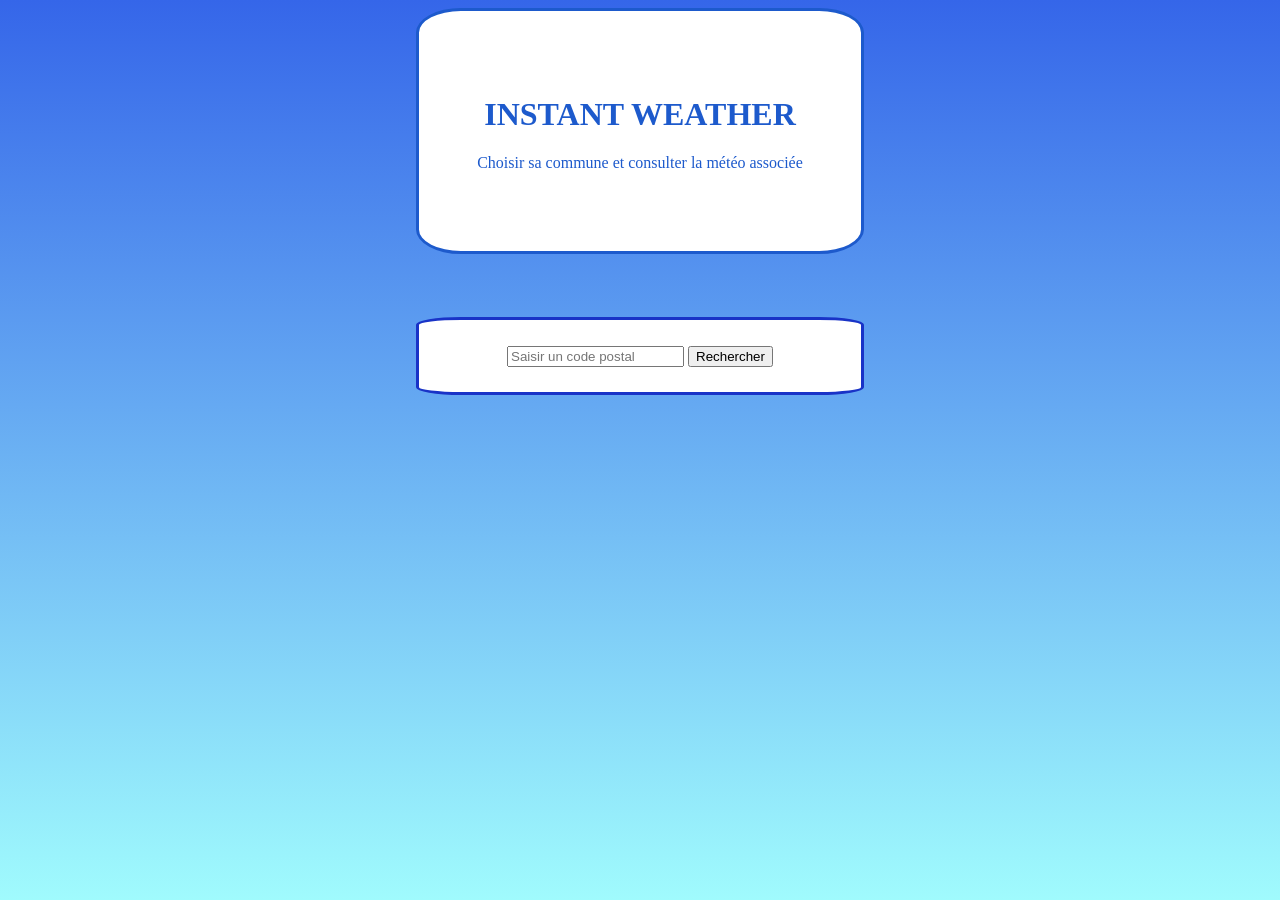
==== Projet.html @ e6940c9c "first commit" ====
<!DOCTYPE html>
<html lang="fr">
    <head>
        <link rel="stylesheet" href="Projet.css">
        <script defer src="Projet.js"></script>
    </head>
    
    <body>
        <header>
            <h1> INSTANT WEATHER</h1>
            <p> Choisir sa commune et consulter la météo associée </p>
        </header>

        <main>
            <section>
                <form>
                    <input type="text" id="inputCode" placeholder="Saisir un code postal"> 
                    <button id="codeP">Rechercher</button>
                </form>
            </section>

        </main>
    </body>
</html>
---- Projet.css ----
header {
    padding-top: 5%;
    padding-bottom: 5%;
    margin: auto;
    background-color: rgb(255, 255, 255);
    color: rgb(29, 90, 204);
    text-align: center;
    width: 35%;
    border-radius: 10%;
    border : solid;
    align-items: center;  /*centre elt dans le header*/
    margin-bottom: 5%;
    background-color: #ffffff; 

}

main {
    padding-top: 2%;
    padding-bottom: 2%;
    margin: auto;
    background-color: rgb(255, 255, 255);
    color: rgb(29, 90, 204);
    text-align: center;
    width: 35%;
    border-radius: 10%;
    border : solid;
    border-color: rgb(25, 51, 199);
}

html {
    height: 100%;
    background-color: #3566e9;
    background-image: linear-gradient(180deg, #3566e9 0%, #a0fbfd 100%);

}
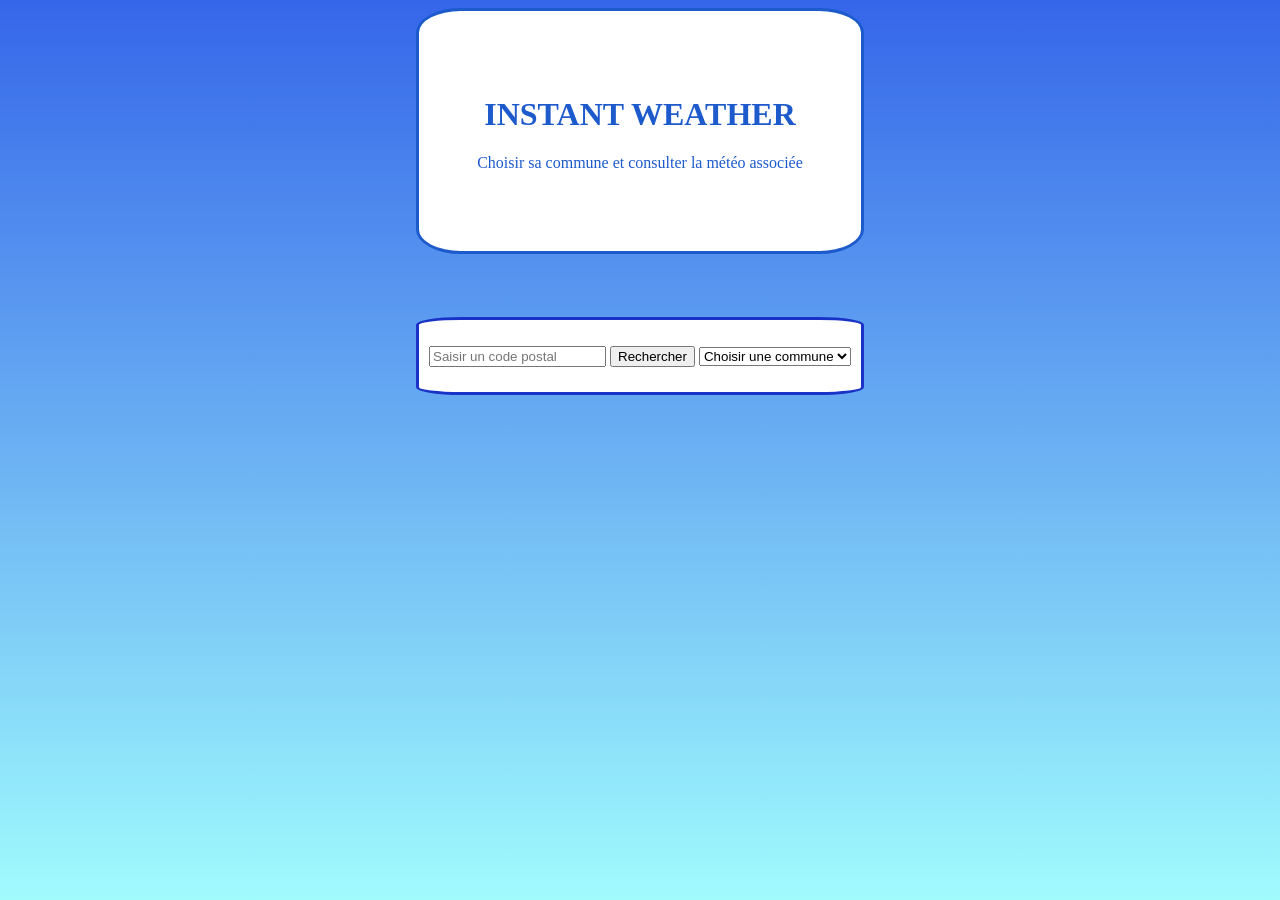
==== commit 34a99dc7: "ajout js" ====
--- a/Projet.html
+++ b/Projet.html
@@ -16,6 +16,10 @@
                 <form>
                     <input type="text" id="inputCode" placeholder="Saisir un code postal"> 
                     <button id="codeP">Rechercher</button>
+                    <select id="selectCommune">
+                    <option value="">Choisir une commune</option>
+                    </select>
+                      
                 </form>
             </section>
 
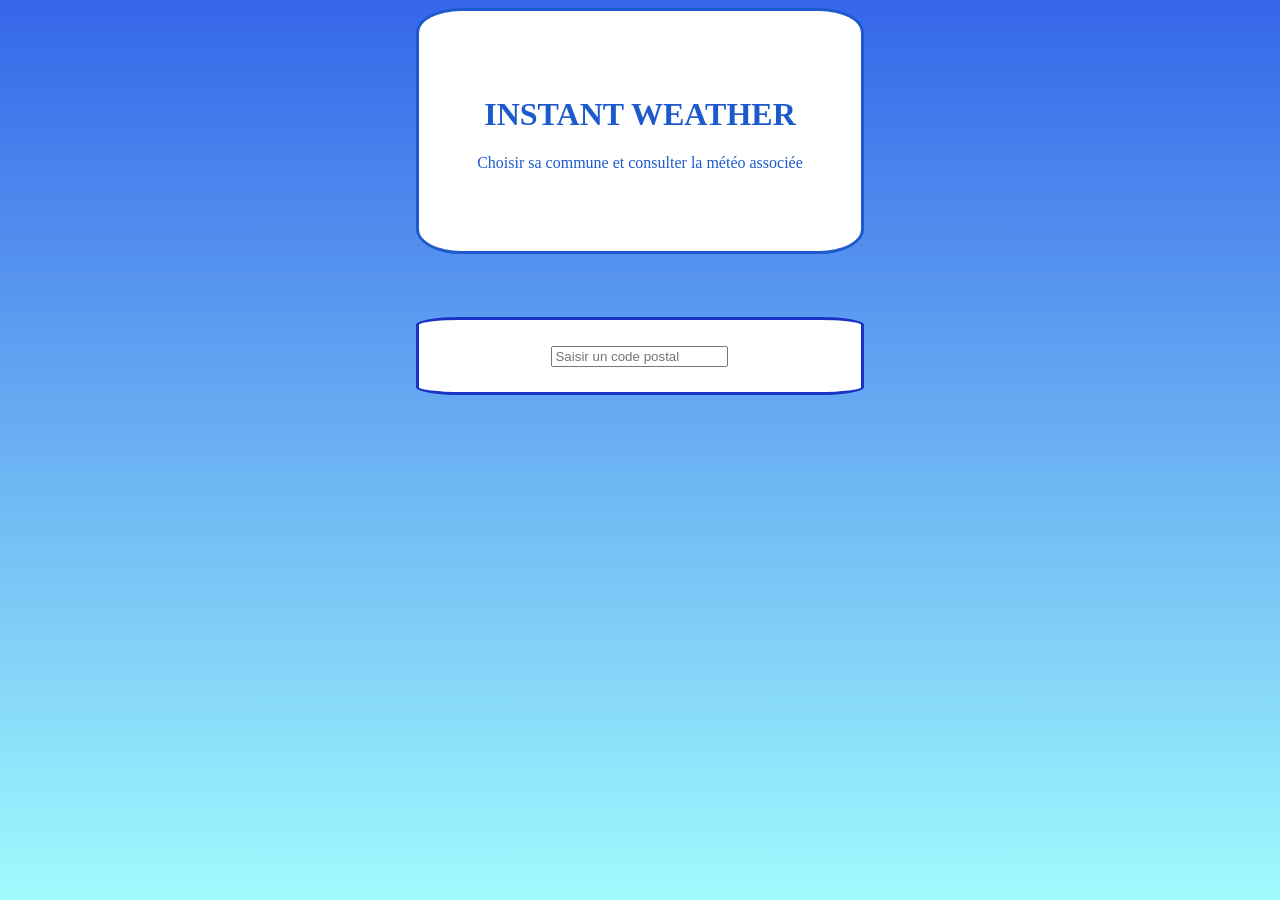
==== commit 202155ad: "tout fonctionne" ====
--- a/Projet.html
+++ b/Projet.html
@@ -1,29 +1,36 @@
 <!DOCTYPE html>
 <html lang="fr">
-    <head>
-        <link rel="stylesheet" href="Projet.css">
-        <script defer src="Projet.js"></script>
-    </head>
-    
-    <body>
-        <header>
-            <h1> INSTANT WEATHER</h1>
-            <p> Choisir sa commune et consulter la météo associée </p>
-        </header>
+  <head>
+    <meta charset="UTF-8" />
+    <meta name="viewport" content="width=device-width, initial-scale=1.0" />
+    <title>Instant Weather</title>
+    <link rel="stylesheet" href="Projet.css" />
+    <script defer src="Projet.js"></script>
+  </head>
 
-        <main>
-            <section>
-                <form>
-                    <input type="text" id="inputCode" placeholder="Saisir un code postal"> 
-                    <button id="codeP">Rechercher</button>
-                    <select id="selectCommune">
-                    <option value="">Choisir une commune</option>
-                    </select>
-                      
-                </form>
-            </section>
+  <body>
+    <header>
+      <h1>INSTANT WEATHER</h1>
+      <p>Choisir sa commune et consulter la météo associée</p>
+    </header>
 
-        </main>
-    </body>
+    <main>
+      <section>
+        <form>
+          <!-- ID changé ici pour correspondre au JS -->
+          <input type="text" id="code-postal" placeholder="Saisir un code postal" />
+
+          <!-- Select ajouté pour les communes -->
+          <select id="communeSelect" style="display: none;"></select>
+
+          <!-- Bouton pour valider la commune sélectionnée -->
+          <button type="button" id="validationButton" style="display: none;">Valider</button>
+        </form>
+
+      </section>
+
+      <!-- Zone d'affichage de la météo -->
+      <section id="meteoResultats"></section>
+    </main>
+  </body>
 </html>
-
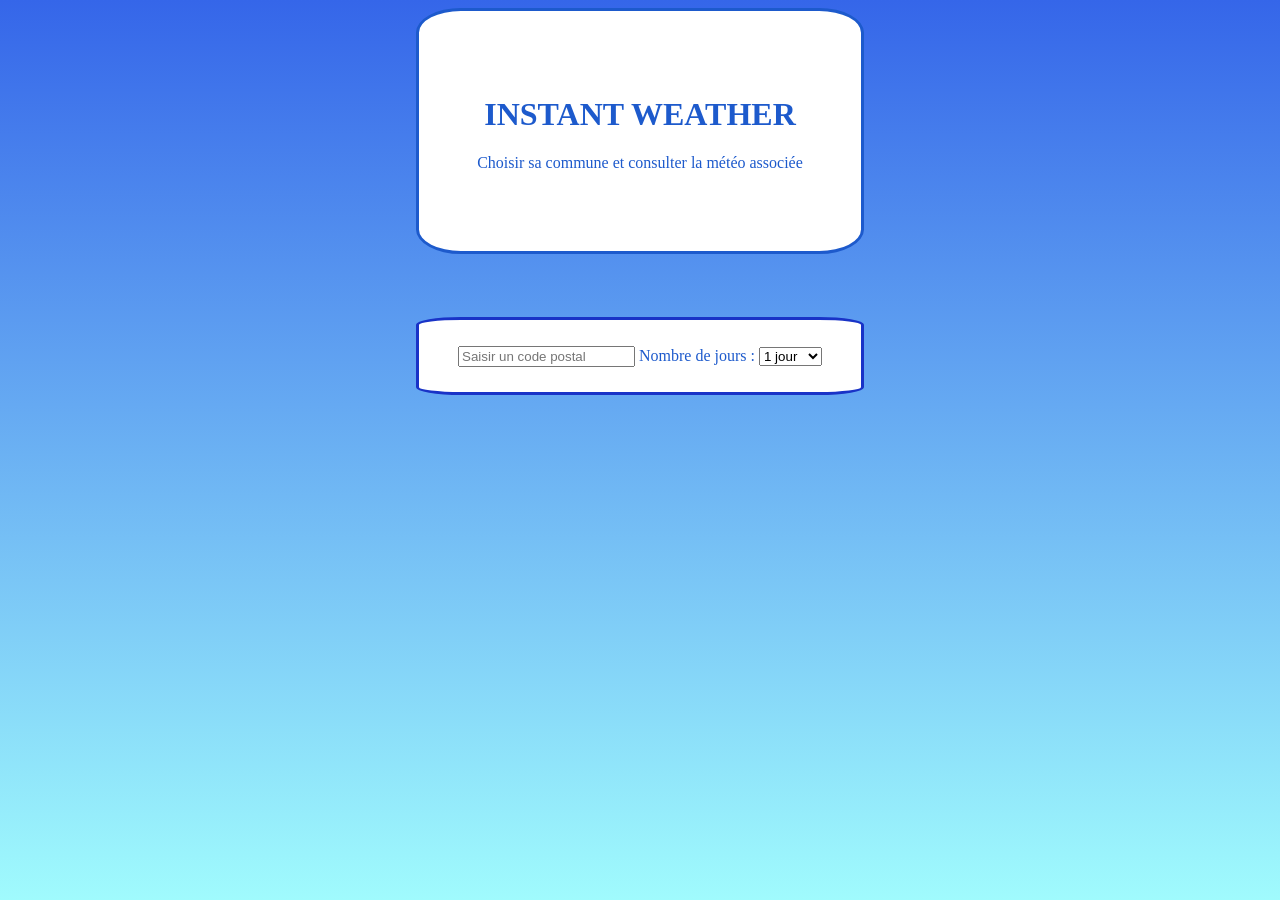
==== commit 346e2caa: "ajout des jours" ====
--- a/Projet.html
+++ b/Projet.html
@@ -17,15 +17,25 @@
     <main>
       <section>
         <form>
-          <!-- ID changé ici pour correspondre au JS -->
-          <input type="text" id="code-postal" placeholder="Saisir un code postal" />
-
-          <!-- Select ajouté pour les communes -->
-          <select id="communeSelect" style="display: none;"></select>
-
-          <!-- Bouton pour valider la commune sélectionnée -->
-          <button type="button" id="validationButton" style="display: none;">Valider</button>
-        </form>
+            <input type="text" id="code-postal" placeholder="Saisir un code postal" />
+          
+            <label for="nbJoursSelect">Nombre de jours :</label>
+            <select id="nbJoursSelect">
+              <option value="1">1 jour</option>
+              <option value="2">2 jours</option>
+              <option value="3">3 jours</option>
+              <option value="4">4 jours</option>
+              <option value="5">5 jours</option>
+              <option value="6">6 jours</option>
+              <option value="7">7 jours</option>
+            </select>
+          
+            <select id="communeSelect" style="display: none;"></select>
+            <button type="button" id="validationButton" style="display: none;">Valider</button>
+          </form>
+          
+          <section id="meteoResultats"></section>
+          
 
       </section>
 
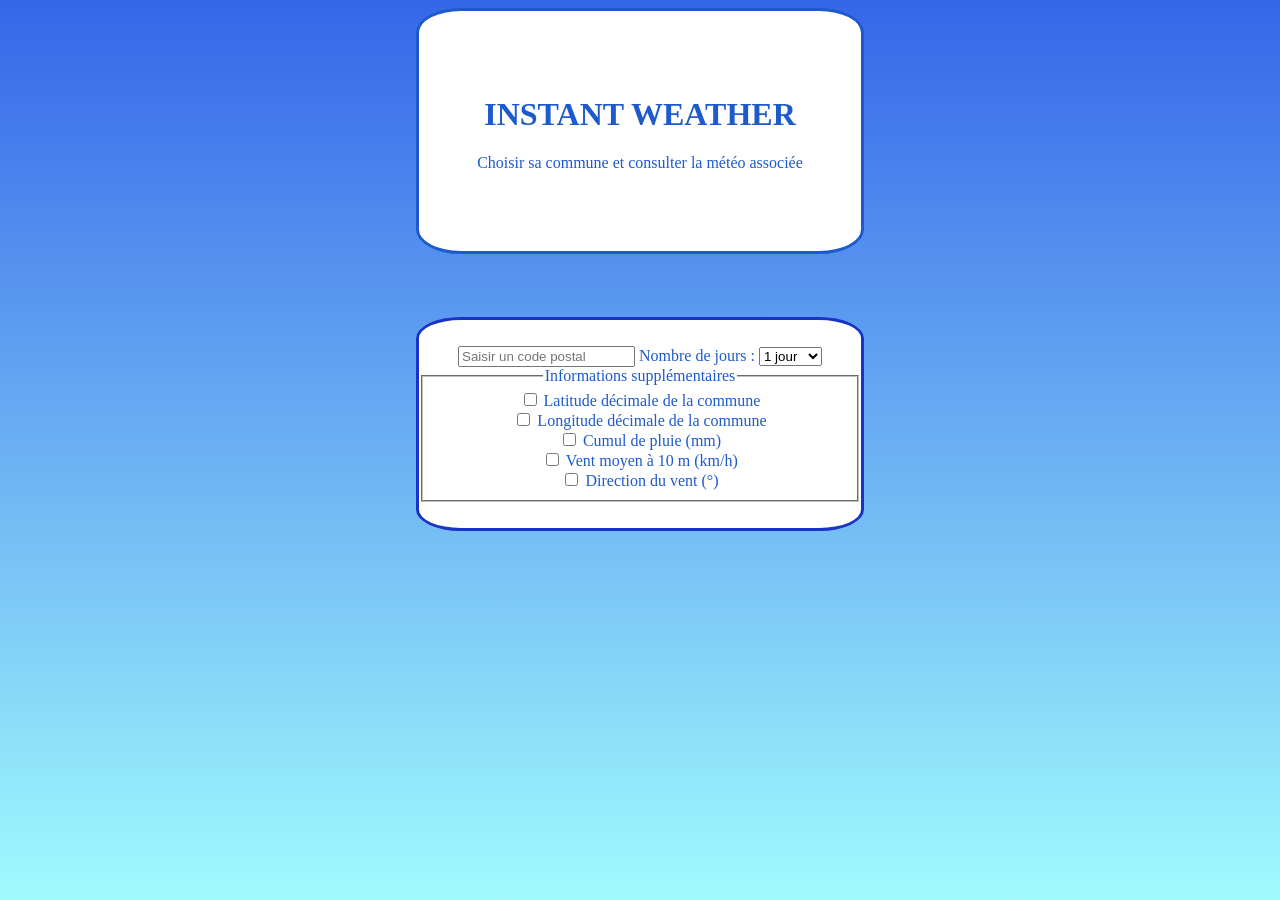
==== commit e4f6610c: "ajout des options" ====
--- a/Projet.html
+++ b/Projet.html
@@ -31,6 +31,35 @@
             </select>
           
             <select id="communeSelect" style="display: none;"></select>
+            <fieldset>
+              <legend>Informations supplémentaires</legend>
+              
+              <label>
+                <input type="checkbox" id="showLat" />
+                Latitude décimale de la commune
+              </label><br />
+            
+              <label>
+                <input type="checkbox" id="showLon" />
+                Longitude décimale de la commune
+              </label><br />
+            
+              <label>
+                <input type="checkbox" id="showRain" />
+                Cumul de pluie (mm)
+              </label><br />
+            
+              <label>
+                <input type="checkbox" id="showWind" />
+                Vent moyen à 10 m (km/h)
+              </label><br />
+            
+              <label>
+                <input type="checkbox" id="showWindDir" />
+                Direction du vent (°)
+              </label>
+            </fieldset>
+            
             <button type="button" id="validationButton" style="display: none;">Valider</button>
           </form>
           
@@ -44,3 +73,4 @@
     </main>
   </body>
 </html>
+
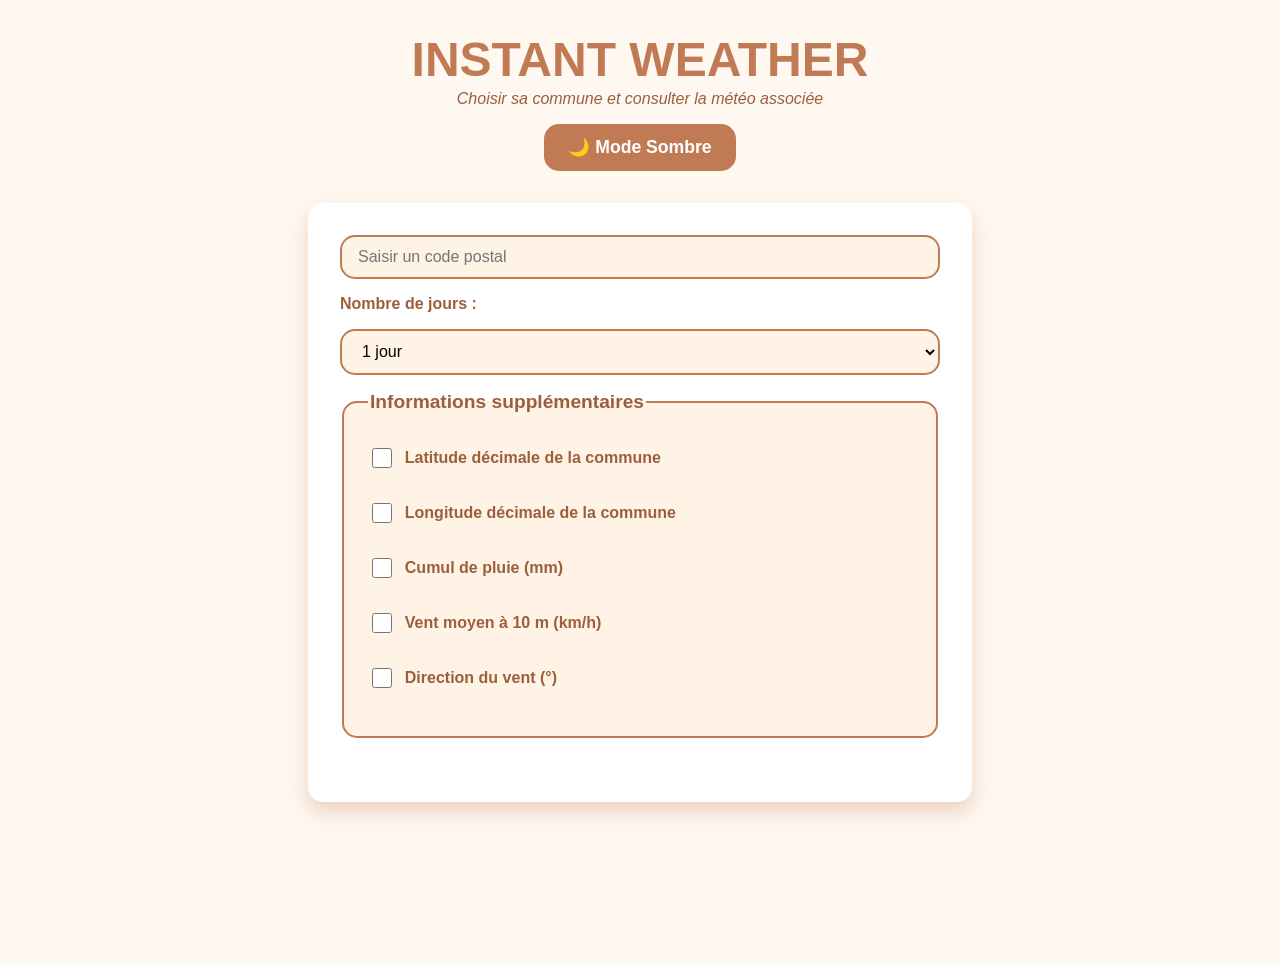
==== commit 31b4b340: "css" ====
--- a/Projet.html
+++ b/Projet.html
@@ -12,65 +12,41 @@
     <header>
       <h1>INSTANT WEATHER</h1>
       <p>Choisir sa commune et consulter la météo associée</p>
+      <button id="DarkMode">🌙 Mode Sombre</button>
     </header>
 
     <main>
       <section>
         <form>
-            <input type="text" id="code-postal" placeholder="Saisir un code postal" />
-          
-            <label for="nbJoursSelect">Nombre de jours :</label>
-            <select id="nbJoursSelect">
-              <option value="1">1 jour</option>
-              <option value="2">2 jours</option>
-              <option value="3">3 jours</option>
-              <option value="4">4 jours</option>
-              <option value="5">5 jours</option>
-              <option value="6">6 jours</option>
-              <option value="7">7 jours</option>
-            </select>
-          
-            <select id="communeSelect" style="display: none;"></select>
-            <fieldset>
-              <legend>Informations supplémentaires</legend>
-              
-              <label>
-                <input type="checkbox" id="showLat" />
-                Latitude décimale de la commune
-              </label><br />
-            
-              <label>
-                <input type="checkbox" id="showLon" />
-                Longitude décimale de la commune
-              </label><br />
-            
-              <label>
-                <input type="checkbox" id="showRain" />
-                Cumul de pluie (mm)
-              </label><br />
-            
-              <label>
-                <input type="checkbox" id="showWind" />
-                Vent moyen à 10 m (km/h)
-              </label><br />
-            
-              <label>
-                <input type="checkbox" id="showWindDir" />
-                Direction du vent (°)
-              </label>
-            </fieldset>
-            
-            <button type="button" id="validationButton" style="display: none;">Valider</button>
-          </form>
-          
-          <section id="meteoResultats"></section>
-          
+          <input type="text" id="code-postal" placeholder="Saisir un code postal" />
 
+          <label for="nbJoursSelect">Nombre de jours :</label>
+          <select id="nbJoursSelect">
+            <option value="1">1 jour</option>
+            <option value="2">2 jours</option>
+            <option value="3">3 jours</option>
+            <option value="4">4 jours</option>
+            <option value="5">5 jours</option>
+            <option value="6">6 jours</option>
+            <option value="7">7 jours</option>
+          </select>
+
+          <select id="communeSelect" style="display: none;"></select>
+
+          <fieldset>
+            <legend>Informations supplémentaires</legend>
+            <label><input type="checkbox" id="showLat" /> Latitude décimale de la commune</label><br />
+            <label><input type="checkbox" id="showLon" /> Longitude décimale de la commune</label><br />
+            <label><input type="checkbox" id="showRain" /> Cumul de pluie (mm)</label><br />
+            <label><input type="checkbox" id="showWind" /> Vent moyen à 10 m (km/h)</label><br />
+            <label><input type="checkbox" id="showWindDir" /> Direction du vent (°)</label><br />
+          </fieldset>
+
+          <button type="button" id="validationButton" style="display: none;">Valider</button>
+        </form>
+
+        <section id="meteoResultats"></section>
       </section>
-
-      <!-- Zone d'affichage de la météo -->
-      <section id="meteoResultats"></section>
     </main>
   </body>
 </html>
-
--- a/Projet.css
+++ b/Projet.css
@@ -1,35 +1,245 @@
-header {
-    padding-top: 5%;
-    padding-bottom: 5%;
-    margin: auto;
-    background-color: rgb(255, 255, 255);
-    color: rgb(29, 90, 204);
+/* Couleurs principales */
+body {
+    font-family: Arial, sans-serif;
+    background-color: #fff8f0;
+    color: #3a3025;
+    margin: 0;
+    padding: 2rem;
+    display: flex;
+    flex-direction: column;
+    align-items: center;
+    min-height: 100vh;
+    transition: background-color 0.4s, color 0.4s;
+  }
+  
+  /* Dark mode */
+  body.dark-mode {
+    background-color: #2e2a25;
+    color: #f4eee7;
+  }
+  
+  /* Titre */
+  header {
     text-align: center;
-    width: 35%;
-    border-radius: 10%;
-    border : solid;
-    align-items: center;  /*centre elt dans le header*/
-    margin-bottom: 5%;
-    background-color: #ffffff; 
-
-}
-
-main {
-    padding-top: 2%;
-    padding-bottom: 2%;
-    margin: auto;
-    background-color: rgb(255, 255, 255);
-    color: rgb(29, 90, 204);
-    text-align: center;
-    width: 35%;
-    border-radius: 10%;
-    border : solid;
-    border-color: rgb(25, 51, 199);
-}
-
-html {
-    height: 100%;
-    background-color: #3566e9;
-    background-image: linear-gradient(180deg, #3566e9 0%, #a0fbfd 100%);
-
-}+    margin-bottom: 2rem;
+  }
+  
+  header h1 {
+    color: #c07b55;
+    font-size: 3rem;
+    margin: 0 0 0.2rem 0;
+    transition: color 0.4s;
+  }
+  
+  body.dark-mode header h1 {
+    color: #a67c52;
+  }
+  
+  header p {
+    color: #9b5f3d;
+    font-style: italic;
+    margin: 0;
+    transition: color 0.4s;
+  }
+  
+  body.dark-mode header p {
+    color: #d4c8b6;
+  }
+  
+  /* Conteneur principal */
+  main {
+    background-color: white;
+    padding: 2rem;
+    border-radius: 15px;
+    box-shadow: 0 10px 20px rgba(192, 123, 85, 0.3);
+    max-width: 600px;
+    width: 100%;
+    transition: background-color 0.4s, box-shadow 0.4s;
+  }
+  
+  body.dark-mode main {
+    background-color: #3c3834;
+    box-shadow: 0 10px 20px rgba(166, 124, 82, 0.5);
+  }
+  
+  /* Formulaire */
+  form {
+    display: grid;
+    grid-template-columns: 1fr 1fr;
+    gap: 1rem 2rem;
+    margin-bottom: 2rem;
+  }
+  
+  form label {
+    font-weight: bold;
+    color: #9b5f3d;
+    transition: color 0.4s;
+  }
+  
+  body.dark-mode form label {
+    color: #d4c8b6;
+  }
+  
+  input[type="text"],
+  select {
+    grid-column: span 2;
+    padding: 0.7rem 1rem;
+    border: 2px solid #c07b55;
+    border-radius: 15px;
+    font-size: 1rem;
+    background-color: #fff3e6;
+    transition: border-color 0.3s, background-color 0.4s, color 0.4s;
+  }
+  
+  input[type="text"]:focus,
+  select:focus {
+    border-color: #9b5f3d;
+    outline: none;
+    background-color: #ffe9cc;
+  }
+  
+  body.dark-mode input[type="text"],
+  body.dark-mode select {
+    background-color: #5a534d;
+    border-color: #a67c52;
+    color: #f4eee7;
+  }
+  
+  /* Bouton */
+  button {
+    grid-column: span 2;
+    padding: 1rem;
+    background-color: #c07b55;
+    color: white;
+    border: none;
+    border-radius: 15px;
+    font-weight: bold;
+    font-size: 1.1rem;
+    cursor: pointer;
+    transition: background-color 0.3s;
+  }
+  
+  button:hover {
+    background-color: #9b5f3d;
+  }
+  
+  body.dark-mode button {
+    background-color: #a67c52;
+  }
+  
+  body.dark-mode button:hover {
+    background-color: #c07b55;
+  }
+  
+  /* Fieldset */
+  fieldset {
+    grid-column: span 2;
+    border: 2px solid #c07b55;
+    border-radius: 15px;
+    padding: 1rem 1.5rem;
+    background-color: #fff3e6;
+    color: #9b5f3d;
+    transition: background-color 0.4s, border-color 0.4s, color 0.4s;
+  }
+  
+  body.dark-mode fieldset {
+    background-color: #4b433c;
+    border-color: #a67c52;
+    color: #d4c8b6;
+  }
+  
+  fieldset legend {
+    font-weight: bold;
+    font-size: 1.2rem;
+    margin-bottom: 1rem;
+  }
+  
+  fieldset label {
+    display: flex;
+    align-items: center;
+    cursor: pointer;
+    margin-bottom: 0.7rem;
+  }
+  
+  fieldset input[type="checkbox"] {
+    margin-right: 0.8rem;
+    width: 20px;
+    height: 20px;
+    cursor: pointer;
+  }
+  
+  /* Résultats météo */
+  #meteoResultats {
+    margin-top: 1rem;
+  }
+  
+  .jour-meteo {
+    background-color: #fff3e6;
+    border-left: 8px solid #c07b55;
+    padding: 1.5rem 2rem;
+    border-radius: 15px;
+    margin-bottom: 1.5rem;
+    box-shadow: 0 5px 15px rgba(192, 123, 85, 0.3);
+    transition: background-color 0.4s, border-left-color 0.4s, color 0.4s, transform 0.3s;
+  }
+  
+  .jour-meteo:hover {
+    transform: translateY(-5px);
+  }
+  
+  body.dark-mode .jour-meteo {
+    background-color: #5a534d;
+    border-left-color: #a67c52;
+    color: #f4eee7;
+    box-shadow: 0 5px 15px rgba(166, 124, 82, 0.5);
+  }
+  
+  .jour-meteo h4 {
+    margin: 0 0 1rem 0;
+    font-weight: bold;
+    font-size: 1.3rem;
+  }
+  
+  .jour-meteo p {
+    margin: 0.3rem 0;
+    font-size: 1rem;
+  }
+  
+  /* Responsive */
+  @media (max-width: 600px) {
+    form {
+      grid-template-columns: 1fr;
+    }
+    
+    input[type="text"],
+    select,
+    button {
+      grid-column: span 1;
+    }
+  }
+  
+  /* Bouton bascule dark mode */
+  #DarkMode {
+    margin-top: 1rem;
+    padding: 0.8rem 1.5rem;
+    background-color: #c07b55;
+    color: white;
+    border: none;
+    border-radius: 15px;
+    font-weight: bold;
+    cursor: pointer;
+    transition: background-color 0.3s;
+  }
+  
+  #DarkMode:hover {
+    background-color: #9b5f3d;
+  }
+  
+  body.dark-mode #DarkMode {
+    background-color: #a67c52;
+  }
+  
+  body.dark-mode #DarkMode:hover {
+    background-color: #c07b55;
+  }
+  
